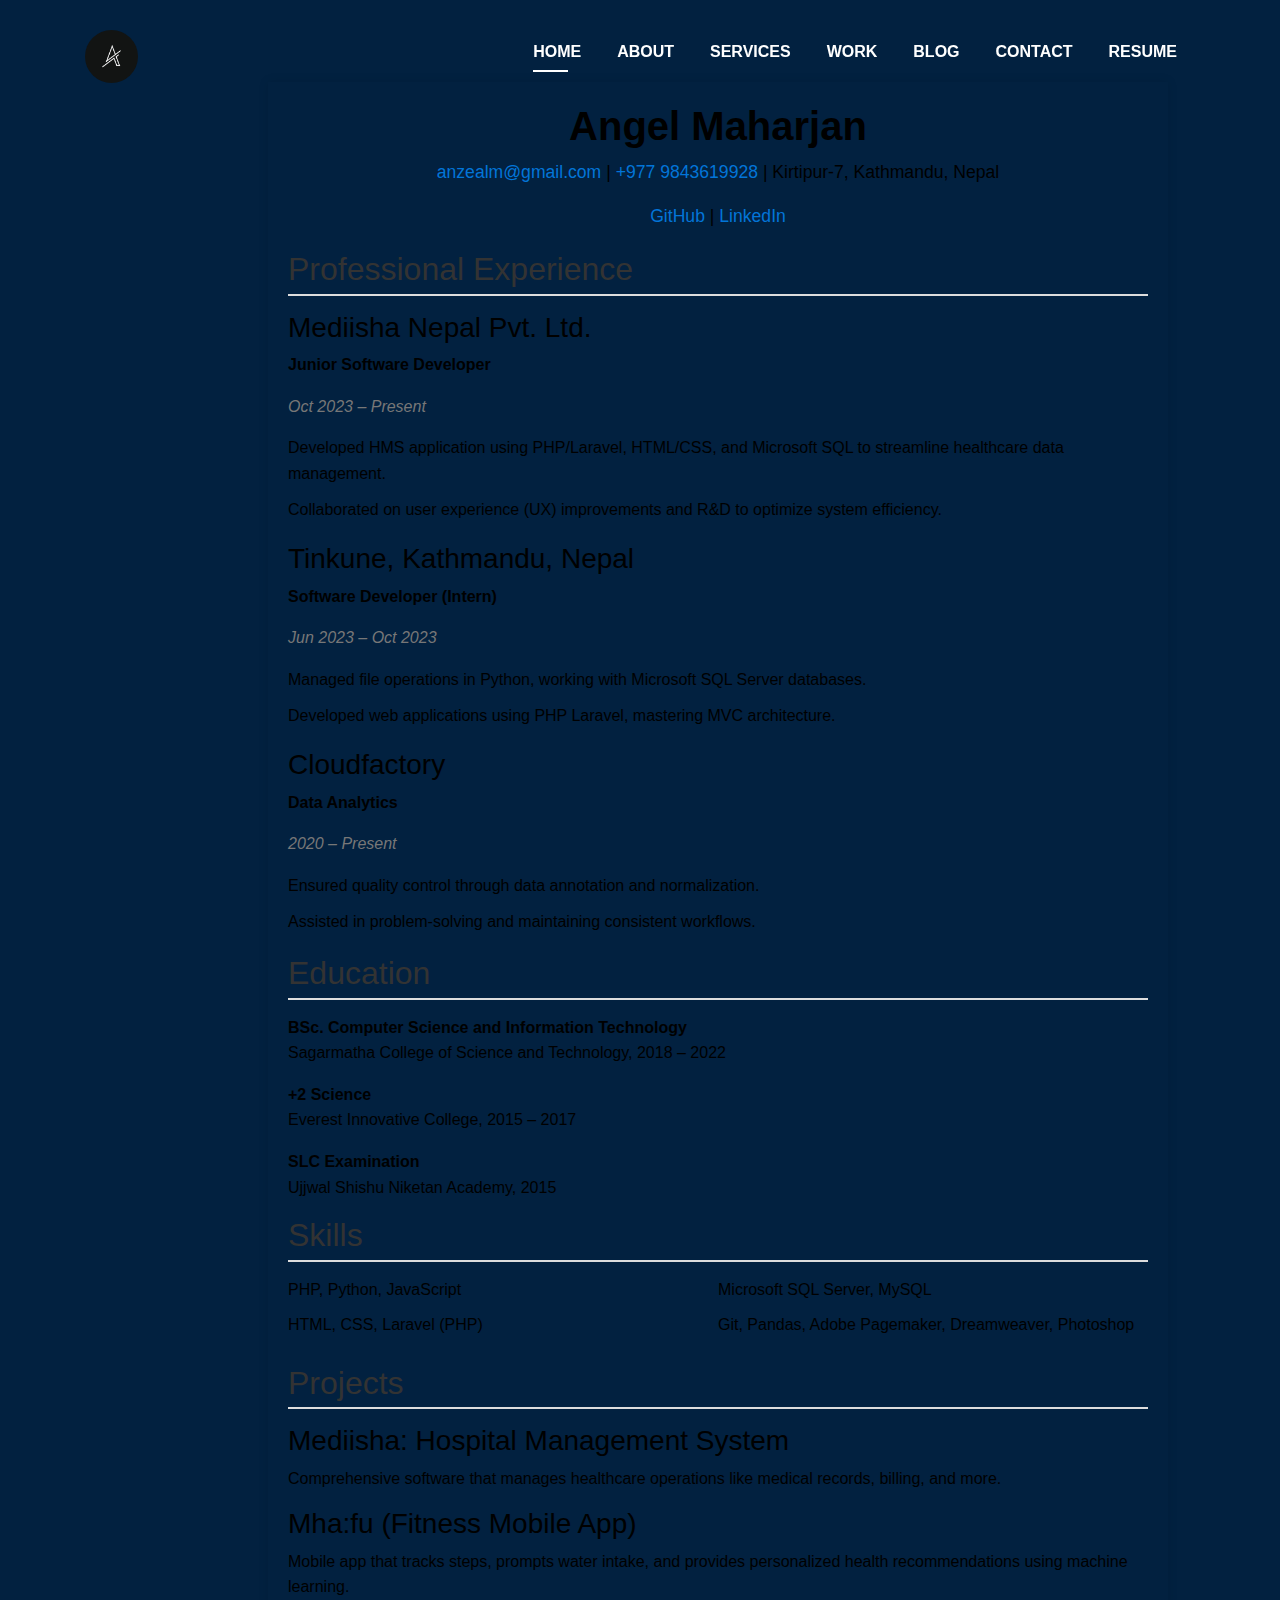
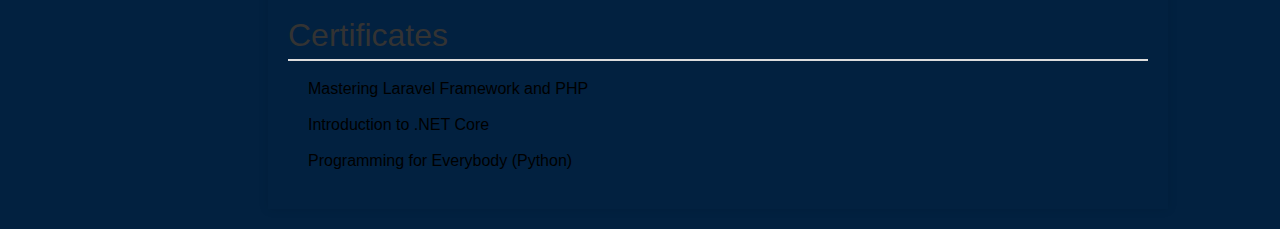
==== Resume.html @ 62391c6b "nice!!" ====
<!DOCTYPE html>
<html lang="en">
<head>
    <meta charset="utf-8">
    <title>Angel Maharjan</title>
    <meta content="width=device-width, initial-scale=1.0" name="viewport">
    <meta content="" name="keywords">
    <meta content="" name="description">

    <!-- Favicons -->
    <link href="img/favicon.png" rel="icon">
    <link href="img/apple-touch-icon.png" rel="apple-touch-icon">

    <!-- Bootstrap CSS File -->
    <link href="lib/bootstrap/css/bootstrap.min.css" rel="stylesheet">

    <!-- Libraries CSS Files -->
    <link href="lib/font-awesome/css/font-awesome.min.css" rel="stylesheet">
    <link href="lib/animate/animate.min.css" rel="stylesheet">
    <link href="lib/ionicons/css/ionicons.min.css" rel="stylesheet">
    <link href="lib/owlcarousel/assets/owl.carousel.min.css" rel="stylesheet">
    <link href="lib/lightbox/css/lightbox.min.css" rel="stylesheet">

    <!-- Main Stylesheet File -->
    <link href="css/style.css" rel="stylesheet">
    <!--HELLO-->
    <!-- =======================================================
      Theme Name: DevFolio
      Theme URL: https://bootstrapmade.com/devfolio-bootstrap-portfolio-html-template/
      Author: BootstrapMade.com
      License: https://bootstrapmade.com/license/
    ======================================================= -->
</head>

<body id="page-top">

    <!--/ Nav Star /-->
    <nav class="navbar navbar-b navbar-trans navbar-expand-md fixed-top" id="mainNav">
        <div class="container">
  
            <a class="navbar-brand js-scroll" href="#page-top">
                <img src="img/favicon.png">
            </a>

            <button class="navbar-toggler collapsed" type="button" data-toggle="collapse" data-target="#navbarDefault"
                    aria-controls="navbarDefault" aria-expanded="false" aria-label="Toggle navigation">
                <span></span>
                <span></span>
                <span></span>
            </button>
            <div class="navbar-collapse collapse justify-content-end" id="navbarDefault">
                <ul class="navbar-nav">
                    <li class="nav-item">
                        <a class="nav-link active" href="index.html#home">Home</a>
                    </li>
                    <li class="nav-item">
                        <a class="nav-link" href="index.html#about">About</a>
                    </li>
                    <li class="nav-item">
                        <a class="nav-link" href="index.html#service">Services</a>
                    </li>
                    <li class="nav-item">
                        <a class="nav-link" href="index.html#work">Work</a>
                    </li>
                    <li class="nav-item">
                        <a class="nav-link" href="index.html#blog">Blog</a>
                    </li>
                    <li class="nav-item">
                        <a class="nav-link" href="index.html#contact">Contact</a>
                    </li>
                    <li class="nav-item">
                        <a class="nav-link js-scroll" a href="Resume.html">Resume</a>
                    </li>
                </ul>
            </div>
        </div>
    </nav>
    <div>
        <style>

            .navbar-brand img {
                width: 40pt;
                height: 40pt;
                border-radius: 50%;
            }
            * {
                padding: 0;
                box-sizing: border-box;
            }

            body {
                font-family: 'Arial', sans-serif;
                color: Black;
                line-height: 1.6;
                background-color: #022140;
                padding: 20px;
            }

            .resume-container {
                max-width: 900px;
                margin-top: 5%;
                margin-left: 20%;
                /*            background: #fff;*/
                padding: 20px;
                box-shadow: 0 0 10px rgba(0, 0, 0, 0.1);
            }

            header {
                text-align: center;
                margin-bottom: 20px;
                
            }

                header h1 {
                    font-size: 2.5em;
                    font-weight: bold;
                    color:black;
                }

            .contact-info, .social-links {
                margin-top: 5px;
                font-size: 1.1em;
            }

                .contact-info a, .social-links a {
                    color: #0275d8;
                    text-decoration: none;
                }

                    .contact-info a:hover, .social-links a:hover {
                        text-decoration: underline;
                    }

            h2 {
                color: #333;
                border-bottom: 2px solid #ddd;
                padding-bottom: 5px;
                margin-bottom: 15px;
            }

            .job, .project {
                margin-bottom: 20px;
                color:black;
            }

            .job-title {
                font-weight: bold;
                    color:Black;
            }

            .job-duration {
                font-style: italic;
                color: #777;
            }

            ul {
                list-style: none;
                padding-left: 0;
            }

                ul li {
                    margin-bottom: 10px;
                }

            .skills ul {
                display: grid;
                grid-template-columns: repeat(2, 1fr);
            }

            .project {
                margin-bottom: 15px;
            }

            .certificates ul {
                margin-left: 20px;
            }
        </style>

        <div class="resume-container" style:"margin-top:100px">
            <header>
                <h1>Angel Maharjan</h1>
                <p class="contact-info">
                    <a href="mailto:anzealm@gmail.com">anzealm@gmail.com</a> |
                    <a href="tel:+9779843619928">+977 9843619928</a> |
                    Kirtipur-7, Kathmandu, Nepal
                </p>
                <p class="social-links">
                    <a href="https://github.com/AnzealMaharzon">GitHub</a> |
                    <a href="https://linkedin.com/in/angel-maharjan-9b1989227">LinkedIn</a>
                </p>
            </header>

            <section class="experience">
                <h2>Professional Experience</h2>

                <div class="job">
                    <h3 style="color:black">Mediisha Nepal Pvt. Ltd.</h3>
                    <p class="job-title">Junior Software Developer</p>
                    <p class="job-duration">Oct 2023 – Present</p>
                    <ul>
                        <li>Developed HMS application using PHP/Laravel, HTML/CSS, and Microsoft SQL to streamline healthcare data management.</li>
                        <li>Collaborated on user experience (UX) improvements and R&D to optimize system efficiency.</li>
                    </ul>
                </div>

                <div class="job">
                    <h3 style="color:black">Tinkune, Kathmandu, Nepal</h3>
                    <p class="job-title">Software Developer (Intern)</p>
                    <p class="job-duration">Jun 2023 – Oct 2023</p>
                    <ul>
                        <li>Managed file operations in Python, working with Microsoft SQL Server databases.</li>
                        <li>Developed web applications using PHP Laravel, mastering MVC architecture.</li>
                    </ul>
                </div>

                <div class="job">
                    <h3 style="color:black">Cloudfactory</h3>
                    <p class="job-title">Data Analytics</p>
                    <p class="job-duration">2020 – Present</p>
                    <ul>
                        <li>Ensured quality control through data annotation and normalization.</li>
                        <li>Assisted in problem-solving and maintaining consistent workflows.</li>
                    </ul>
                </div>
            </section>

            <section class="education">
                <h2>Education</h2>
                <p>
                    <strong>BSc. Computer Science and Information Technology</strong><br>
                    Sagarmatha College of Science and Technology, 2018 – 2022
                </p>
                <p>
                    <strong>+2 Science</strong><br>
                    Everest Innovative College, 2015 – 2017
                </p>
                <p>
                    <strong>SLC Examination</strong><br>
                    Ujjwal Shishu Niketan Academy, 2015
                </p>
            </section>

            <section class="skills">
                <h2>Skills</h2>
                <ul>
                    <li>PHP, Python, JavaScript</li>
                    <li>Microsoft SQL Server, MySQL</li>
                    <li>HTML, CSS, Laravel (PHP)</li>
                    <li>Git, Pandas, Adobe Pagemaker, Dreamweaver, Photoshop</li>
                </ul>
            </section>

            <section class="projects">
                <h2 >Projects</h2>
                <div class="project">
                    <h3 style="color:black">Mediisha: Hospital Management System</h3>
                    <p>Comprehensive software that manages healthcare operations like medical records, billing, and more.</p>
                </div>
                <div class="project">
                    <h3 style="color:black">Mha:fu (Fitness Mobile App)</h3>
                    <p>Mobile app that tracks steps, prompts water intake, and provides personalized health recommendations using machine learning.</p>
                </div>
            </section>

            <section class="certificates">
                <h2>Certificates</h2>
                <ul>
                    <li>Mastering Laravel Framework and PHP</li>
                    <li>Introduction to .NET Core</li>
                    <li>Programming for Everybody (Python)</li>
                </ul>
            </section>
        </div>
    </div>
    </body>
</html>
---- css/style.css ----
/*
  Theme Name: DevFolio
  Theme URL: https://bootstrapmade.com/devfolio-bootstrap-portfolio-html-template/
  Author: BootstrapMade.com
  License: https://bootstrapmade.com/license/
*/

/*======================================
//--//-->   STYLES GENERALES
======================================*/

body {
  background-color: #222323;
  color: #ffffff;
}

h1,
h2,
h3,
h4,
h5,
h6 {
  color: #ffffff;
}

a {
  color: #1e1e1e;
  transition: all 0.5s ease-in-out;
}

a:hover {
  color: #0078ff;
  text-decoration: none;
  transition: all 0.5s ease-in-out;
}

.p-r {
  position: relative;
}

.color-a {
  color: #0078ff;
}

.color-d {
  color: #f5f5f5;
}

.color-text-a {
  color: #4e4e4e;
}

.box-shadow,
.paralax-mf,
.service-box,
.work-box,
.card-blog {
  box-shadow: 0 13px 8px -10px rgba(0, 0, 0, 0.1);
}

.box-shadow-a,
.button:hover {
  box-shadow: 0 0 0 4px #cde1f8;
}

.display-5 {
  font-size: 2.5rem;
  font-weight: 300;
  line-height: 1.1;
}

.display-6 {
  font-size: 2rem;
  font-weight: 300;
  line-height: 1.1;
}

.avatar {
  width: 32px;
  height: 32px;
  margin-right: 4px;
  overflow: hidden;
}

.bg-image {
  background-repeat: no-repeat;
  background-attachment: fixed;
  background-size: cover;
  background-position: center center;
}

.overlay-mf {
  background-color: #0078ff;
}

.overlay-mf {
  position: absolute;
  top: 0;
  left: 0px;
  padding: 0;
  height: 100%;
  width: 100%;
  opacity: .7;
}

.paralax-mf {
  position: relative;
  padding: 8rem 0;
}

.display-table {
  width: 100%;
  height: 100%;
  display: table;
}

.table-cell {
  display: table-cell;
  vertical-align: middle;
}

/*--/ Sections /--*/

.sect-4 {
  padding: 4rem 0;
}

.sect-pt4 {
  padding-top: 4rem;
}

.sect-mt4 {
  margin-top: 4rem;
}

/*--/ Title s /--*/

.title-s {
  font-weight: 600;
  color: #b0b0b0;
  font-size: 1.1rem;
}

/*--/ Title A /--*/

.title-box {
  margin-bottom: 4rem;
}

.title-a {
  font-size: 3rem;
  font-weight: bold;
  text-transform: uppercase;
}

.subtitle-a {
  color: #4e4e4e;
}

.line-mf {
  width: 40px;
  height: 5px;
  background-color: #0078ff;
  margin: 0 auto;
}

/*--/ Title Left /--*/

.title-box-2 {
  margin-bottom: 3rem;
}

.title-left {
  font-size: 2rem;
  position: relative;
}

.title-left:before {
  content: '';
  position: absolute;
  height: 3px;
  background-color: #0078ff;
  width: 100px;
  bottom: -12px;
}

/*------/ Box /------*/

.box-pl2 {
  padding-left: 2rem;
}

.box-shadow-full {
  padding: 3rem 1.25rem;
  position: relative;
  background-color: #333232;
  margin-bottom: 3rem;
  z-index: 2;
  box-shadow: 0 1px 1px 0 rgba(0, 0, 0, 0.06), 0 2px 5px 0 rgba(0, 0, 0, 0.2);
}

/*------/ Socials /------*/

.socials {
  padding: 1.5rem 0;
}

.socials ul li {
  display: inline-block;
}

.socials .ico-circle {
  height: 40px;
  width: 40px;
  font-size: 1.7rem;
  border-radius: 50%;
  line-height: 1.4;
  margin: 0 15px 0 0;
  box-shadow: 0 0 0 3px #0078ff;
  transition: all 500ms ease;
}

.socials .ico-circle:hover {
  background-color: #0078ff;
  color: #fff;
  box-shadow: 0 0 0 3px #cde1f8;
  transition: all 500ms ease;
}

/*------/ Ul resect /------*/

.ul-resect,
.socials ul,
.list-ico,
.blog-wrapper .post-meta ul,
.box-comments .list-comments,
.widget-sidebar .list-sidebar,
.widget-tags ul {
  list-style: none;
  padding-left: 0;
  margin-bottom: 0;
}

.list-ico {
  line-height: 2;
}

.list-ico span {
  color: #0078ff;
  margin-right: 10px;
}

/*------/ Ico Circle /------*/

.ico-circle {
  height: 100px;
  width: 100px;
  font-size: 2rem;
  border-radius: 50%;
  line-height: 1.55;
  margin: 0 auto;
  text-align: center;
  box-shadow: 0 0 0 10px #0078ff;
  display: block;
}

/*------/ Owl Carousel /------*/

.owl-theme .owl-dots {
  text-align: center;
  margin-top: 18px;
}

.owl-theme .owl-dots .owl-dot {
  display: inline-block;
}

.owl-theme .owl-dots .owl-dot span {
  width: 18px;
  height: 7px;
  margin: 5px 5px;
  background: #cde1f8;
  border: 0px solid #cde1f8;
  display: block;
  transition: all 0.6s ease-in-out;
  cursor: pointer;
}

.owl-theme .owl-dots .owl-dot:hover span {
  background-color: #cde1f8;
}

.owl-theme .owl-dots .owl-dot.active span {
  background-color: #1B1B1B;
  width: 25px;
}

/*--/ Scrolltop s /--*/

.scrolltop-mf {
  position: relative;
  display: none;
}

.scrolltop-mf span {
  z-index: 999;
  position: fixed;
  width: 42px;
  height: 42px;
  background-color: #0078ff;
  opacity: .7;
  font-size: 1.6rem;
  line-height: 1.5;
  text-align: center;
  color: #fff;
  top: auto;
  left: auto;
  right: 30px;
  bottom: 50px;
  cursor: pointer;
  border-radius: 50%;
}

/* Back to top button */

.back-to-top {
  position: fixed;
  display: none;
  background: #0078ff;
  color: #fff;
  width: 44px;
  height: 44px;
  text-align: center;
  line-height: 1;
  font-size: 16px;
  border-radius: 50%;
  right: 15px;
  bottom: 15px;
  transition: background 0.5s;
  z-index: 11;
}

.back-to-top i {
  padding-top: 12px;
  color: #fff;
}

/* Prelaoder */

#preloader {
  position: fixed;
  top: 0;
  left: 0;
  right: 0;
  bottom: 0;
  z-index: 9999;
  overflow: hidden;
  background: #fff;
}

#preloader:before {
  content: "";
  position: fixed;
  top: calc(50% - 30px);
  left: calc(50% - 30px);
  border: 6px solid #f2f2f2;
  border-top: 6px solid #0078ff;
  border-radius: 50%;
  width: 60px;
  height: 60px;
  -webkit-animation: animate-preloader 1s linear infinite;
  animation: animate-preloader 1s linear infinite;
}

@-webkit-keyframes animate-preloader {
  0% {
    -webkit-transform: rotate(0deg);
    transform: rotate(0deg);
  }

  100% {
    -webkit-transform: rotate(360deg);
    transform: rotate(360deg);
  }
}

@keyframes animate-preloader {
  0% {
    -webkit-transform: rotate(0deg);
    transform: rotate(0deg);
  }

  100% {
    -webkit-transform: rotate(360deg);
    transform: rotate(360deg);
  }
}

/*======================================
//--//-->   NAVBAR
======================================*/

.navbar-b {
  transition: all .5s ease-in-out;
  background-color: transparent;
  padding-top: 1.563rem;
  padding-bottom: 1.563rem;
}

.navbar-b.navbar-reduce {
  box-shadow: 0px 6px 9px 0px rgba(0, 0, 0, 0.06);
}

.navbar-b.navbar-trans .nav-item,
.navbar-b.navbar-reduce .nav-item {
  position: relative;
  padding-right: 10px;
  padding-left: 0;
}

.navbar-b.navbar-trans .nav-link,
.navbar-b.navbar-reduce .nav-link {
  color: #fff;
  text-transform: uppercase;
  font-weight: 600;
}

.navbar-b.navbar-trans .nav-link:before,
.navbar-b.navbar-reduce .nav-link:before {
  content: '';
  position: absolute;
  margin-left: 0px;
  width: 0%;
  bottom: 0;
  left: 0;
  height: 2px;
  transition: all 500ms ease;
}

.navbar-b.navbar-trans .nav-link:hover,
.navbar-b.navbar-reduce .nav-link:hover {
  color: #1B1B1B;
}

.navbar-b.navbar-trans .nav-link:hover:before,
.navbar-b.navbar-reduce .nav-link:hover:before {
  width: 35px;
}

.navbar-b.navbar-trans .show > .nav-link:before,
.navbar-b.navbar-trans .active > .nav-link:before,
.navbar-b.navbar-trans .nav-link.show:before,
.navbar-b.navbar-trans .nav-link.active:before,
.navbar-b.navbar-reduce .show > .nav-link:before,
.navbar-b.navbar-reduce .active > .nav-link:before,
.navbar-b.navbar-reduce .nav-link.show:before,
.navbar-b.navbar-reduce .nav-link.active:before {
  width: 35px;
}

.navbar-b.navbar-trans .nav-link:before {
  background-color: #fff;
}

.navbar-b.navbar-trans .nav-link:hover {
  color: #fff;
}

.navbar-b.navbar-trans .show > .nav-link,
.navbar-b.navbar-trans .active > .nav-link,
.navbar-b.navbar-trans .nav-link.show,
.navbar-b.navbar-trans .nav-link.active {
  color: #fff;
}

.navbar-b.navbar-reduce {
  transition: all .5s ease-in-out;
  background-color: #fff;
  padding-top: 15px;
  padding-bottom: 15px;
}

.navbar-b.navbar-reduce .nav-link {
  color: #0078ff;
}

.navbar-b.navbar-reduce .nav-link:before {
  background-color: #0078ff;
}

.navbar-b.navbar-reduce .nav-link:hover {
  color: #0078ff;
}

.navbar-b.navbar-reduce .show > .nav-link,
.navbar-b.navbar-reduce .active > .nav-link,
.navbar-b.navbar-reduce .nav-link.show,
.navbar-b.navbar-reduce .nav-link.active {
  color: #0078ff;
}

.navbar-b.navbar-reduce .navbar-brand {
  color: #0078ff;
}

.navbar-b.navbar-reduce .navbar-toggler span {
  background-color: #1B1B1B;
}

.navbar-b .navbar-brand {
  color: #fff;
  font-size: 1.6rem;
  font-weight: 600;
}

.navbar-b .navbar-nav .dropdown-item.show .dropdown-menu,
.navbar-b .dropdown.show .dropdown-menu,
.navbar-b .dropdown-btn.show .dropdown-menu {
  -webkit-transform: translate3d(0px, 0px, 0px);
  transform: translate3d(0px, 0px, 0px);
  visibility: visible !important;
}

.navbar-b .dropdown-menu {
  margin: 1.12rem 0 0;
  border-radius: 0;
}

.navbar-b .dropdown-menu .dropdown-item {
  padding: .7rem 1.7rem;
  transition: all 500ms ease;
}

.navbar-b .dropdown-menu .dropdown-item:hover {
  background-color: #0078ff;
  color: #fff;
  transition: all 500ms ease;
}

.navbar-b .dropdown-menu .dropdown-item.active {
  background-color: #0078ff;
}

/*--/ Hamburger Navbar /--*/

.navbar-toggler {
  position: relative;
}

.navbar-toggler:focus,
.navbar-toggler:active {
  outline: 0;
}

.navbar-toggler span {
  display: block;
  background-color: #fff;
  height: 3px;
  width: 25px;
  margin-top: 4px;
  margin-bottom: 4px;
  -webkit-transform: rotate(0deg);
  transform: rotate(0deg);
  left: 0;
  opacity: 1;
}

.navbar-toggler span:nth-child(1),
.navbar-toggler span:nth-child(3) {
  transition: -webkit-transform .35s ease-in-out;
  transition: transform .35s ease-in-out;
  transition: transform .35s ease-in-out, -webkit-transform .35s ease-in-out;
}

.navbar-toggler:not(.collapsed) span:nth-child(1) {
  position: absolute;
  left: 12px;
  top: 10px;
  -webkit-transform: rotate(135deg);
  transform: rotate(135deg);
  opacity: 0.9;
}

.navbar-toggler:not(.collapsed) span:nth-child(2) {
  height: 12px;
  visibility: hidden;
  background-color: transparent;
}

.navbar-toggler:not(.collapsed) span:nth-child(3) {
  position: absolute;
  left: 12px;
  top: 10px;
  -webkit-transform: rotate(-135deg);
  transform: rotate(-135deg);
  opacity: 0.9;
}

/*======================================
//--//-->   INTRO
======================================*/

.intro {
  height: 100vh;
  position: relative;
  color: #fff;
}

.intro .intro-content {
  text-align: center;
  position: absolute;
}

.intro .overlay-itro {
  background-color: rgba(0, 0, 0, 0.6);
  position: absolute;
  top: 0;
  left: 0px;
  padding: 0;
  height: 100%;
  width: 100%;
  opacity: .9;
}

.intro .intro-title {
  color: #fff;
  font-weight: 600;
  font-size: 3rem;
}

.intro .intro-subtitle {
  font-size: 1.5rem;
  font-weight: 300;
}

.intro .text-slider-items {
  display: none;
}

.intro-single {
  height: 350px;
}

.intro-single .intro-content {
  margin-top: 30px;
}

.intro-single .intro-title {
  text-transform: uppercase;
  font-size: 3rem;
}

.intro-single .breadcrumb {
  background-color: transparent;
  color: #0078ff;
}

.intro-single .breadcrumb .breadcrumb-item:before {
  color: #cde1f8;
}

.intro-single .breadcrumb .breadcrumb-item.active {
  color: #cde1f8;
}

.intro-single .breadcrumb a {
  color: #fff;
}

/*======================================
//--//-->   ABOUT
======================================*/

.about-mf .box-shadow-full {
  padding-top: 4rem;
  padding-bottom: 4rem;
}

.about-mf .about-img {
  margin-bottom: 2rem;
}

.about-mf .about-img img {
  margin-left: 10px;
}

.skill-mf span {
  color: #ffffff;
}

.skill-mf .progress {
  background-color: #ffffff;
  margin: .5rem 0 1.2rem 0;
  border-radius: 0;
  height: .7rem;
}

.skill-mf .progress .progress-bar {
  height: .7rem;
  background-color: #5a5757c9;
}

/*======================================
//--//-->   SERVICES
======================================*/

.service-box {
  background-color: #fff;
  padding: 2.5rem 1.3rem;
  border-radius: 1rem;
  margin-bottom: 3rem;
}

.service-box:hover .ico-circle {
  transition: all 500ms ease;
  color: #fff;
  background-color: #0078ff;
  box-shadow: 0 0 0 10px #cde1f8;
}

.service-box .service-ico {
  margin-bottom: 1rem;
  color: #1e1e1e;
}

.service-box .ico-circle {
  transition: all 500ms ease;
  font-size: 4rem;
}

.service-box .s-title {
  font-size: 1.4rem;
  text-transform: uppercase;
  text-align: center;
  padding: .4rem 0;
}

.service-box .s-description {
  color: #4e4e4e;
}

/*======================================
//--//-->   COUNTER
======================================*/

.counter-box {
  color: #fff;
  text-align: center;
}

.counter-ico {
  margin-bottom: 1rem;
}

.counter-ico .ico-circle {
  height: 60px;
  width: 60px;
  line-height: 1.8;
  box-shadow: 0 0 0 10px #cde1f8;
}

.counter-num .counter {
  font-size: 2rem;
  margin-bottom: 0;
}

/*======================================
//--//-->   PORTFOLIO
======================================*/

.work-box {
  margin-bottom: 3rem;
  -webkit-backface-visibility: hidden;
  backface-visibility: hidden;
  background-color: #fff;
}

.work-box:hover img {
  -webkit-transform: scale(1.3);
  transform: scale(1.3);
}

.work-img {
  display: block;
  overflow: hidden;
}

.work-img img {
  transition: all 1s;
}

.work-content {
  padding: 2rem 3% 1rem 4%;
}

.work-content .w-more {
  color: #4e4e4e;
  font-size: .8rem;
}

.work-content .w-more .w-ctegory {
  color: #0078ff;
}

.work-content .w-like {
  font-size: 2.5rem;
  color: #0078ff;
  float: right;
}

.work-content .w-like a {
  color: #0078ff;
}

.work-content .w-like .num-like {
  font-size: .7rem;
}

.w-title {
  font-size: 1.2rem;
}

/*======================================
//--//-->   TESTIMONIALS
======================================*/

.testimonials .owl-carousel .owl-item img {
  width: auto;
}

.testimonial-box {
  color: #fff;
  text-align: center;
}

.testimonial-box .author-test {
  margin-top: 1rem;
}

.testimonial-box .author-test img {
  margin: 0 auto;
}

.testimonial-box .author {
  color: #fff;
  text-transform: uppercase;
  font-weight: 600;
  margin: 1rem 0;
  display: block;
  font-size: 1.4rem;
}

.testimonial-box .comit {
  font-size: 2rem;
  color: #0078ff;
  background-color: #fff;
  width: 52px;
  height: 52px;
  display: block;
  margin: 0 auto;
  border-radius: 50%;
  line-height: 1.6;
}

/*======================================
//--//-->   BLOG
======================================*/

.card-blog .card-body {
  position: relative;
}

.card-blog .card-category-box {
  position: absolute;
  text-align: center;
  top: -16px;
  left: 15px;
  right: 15px;
  line-height: 25px;
  overflow: hidden;
}

.card-blog .card-category {
  display: inline-block;
  color: #fff;
  padding: 0 15px 5px;
  overflow: hidden;
  background-color: #0078ff;
  border-radius: 4px;
}

.card-blog .card-category .category {
  color: #fff;
  display: inline-block;
  text-transform: uppercase;
  font-size: .7rem;
  letter-spacing: .1px;
  margin-bottom: 0;
}

.card-blog .card-title {
  font-size: 1.3rem;
  margin-top: .6rem;
}

.card-blog .card-description {
  color: #4e4e4e;
}

.card-blog .post-author {
  display: inline-block;
}

.card-blog .post-date {
  color: #4e4e4e;
  display: inline-block;
  float: right;
}

/*======================================
//--//-->   BLOG-SINGLE
======================================*/

.post-box,
.form-comments,
.box-comments,
.widget-sidebar {
  padding: 2rem;
  background-color: #fff;
  margin-bottom: 3rem;
}

.blog-wrapper .article-title {
  font-size: 1.5rem;
}

.blog-wrapper .post-meta {
  margin: 1rem 0;
}

.blog-wrapper .post-meta ul {
  border-left: 4px solid #0078ff;
  margin-top: 1rem;
}

.blog-wrapper .post-meta ul li {
  display: inline-block;
  margin-left: 15px;
}

.blog-wrapper .post-meta ul a {
  color: #0078ff;
}

.blog-wrapper .post-meta ul span {
  color: #1e1e1e;
}

.blog-wrapper .blockquote {
  border-left: 4px solid #0078ff;
  padding: 18px;
  font-style: italic;
}

/*------/ Comments /------*/

.box-comments .list-comments li {
  padding-bottom: 40px;
}

.box-comments .list-comments .comment-avatar {
  display: table-cell;
  vertical-align: top;
}

.box-comments .list-comments .comment-avatar img {
  width: 80px;
  height: 80px;
}

.box-comments .list-comments .comment-author {
  font-size: 1.3rem;
}

.box-comments .list-comments .comment-details {
  display: table-cell;
  vertical-align: top;
  padding-left: 25px;
}

.box-comments .list-comments a {
  color: #0078ff;
}

.box-comments .list-comments span {
  color: #1e1e1e;
  font-style: italic;
}

.box-comments .comment-children {
  margin-left: 40px;
}

/*------/ Sidebar /------*/

.widget-sidebar .sidebar-title {
  font-size: 1.6rem;
  font-weight: 600;
  border-left: 5px solid #0078ff;
  padding-left: 15px;
  text-transform: uppercase;
  margin-bottom: 1.5rem;
}

.widget-sidebar .list-sidebar li {
  position: relative;
  padding: 6px 0 6px 24px;
}

.widget-sidebar .list-sidebar li:before {
  position: absolute;
  content: "";
  width: 10px;
  height: 1px;
  left: 0;
  background-color: #0078ff;
  top: 20px;
}

.sidebar-search input {
  background-color: #fff;
  border-radius: 0;
  transition: all 0.5s ease-in-out;
}

.sidebar-search .btn-search {
  background-color: #0078ff;
  border-color: #0078ff;
  border-radius: 0;
  padding-left: 20px;
  padding-right: 20px;
}

.widget-tags ul li {
  display: inline-block;
  background-color: #0078ff;
  padding: .2rem .6rem;
  margin-bottom: .5rem;
  border-radius: 15px;
}

.widget-tags ul li a {
  color: #fff;
}

/*======================================
//--//-->   CONTACT
======================================*/

.footer-paralax {
  padding: 4rem 0 0 0;
}

.contact-mf {
  margin-top: 4rem;
}

/*======================================
//--//-->   FOOTER
======================================*/

footer {
  text-align: center;
  color: #fff;
  padding-bottom: 4rem;
}

footer .copyright {
  margin-bottom: .3rem;
}

footer .credits {
  margin-bottom: 0;
}

footer .credits a {
  color: #fff;
}

/*======================================
//--//-->   CONtaCT FORM
======================================*/

#sendmessage {
  color: #0078ff;
  border: 1px solid #0078ff;
  display: none;
  text-align: center;
  padding: 15px;
  font-weight: 600;
  margin-bottom: 15px;
}

#errormessage {
  color: red;
  display: none;
  border: 1px solid red;
  text-align: center;
  padding: 15px;
  font-weight: 600;
  margin-bottom: 15px;
}

#sendmessage.show,
#errormessage.show,
.show {
  display: block;
}

.validation {
  color: red;
  display: none;
  margin: 0 0 20px;
  font-weight: 400;
  font-size: 13px;
}

/*======================================
//--//-->   BUTTON
======================================*/

.button {
  display: inline-block;
  padding: .3rem .6rem;
  text-align: center;
  vertical-align: middle;
  -webkit-user-select: none;
  -moz-user-select: none;
  -ms-user-select: none;
  user-select: none;
  font-size: 1rem;
  border-radius: .3rem;
  border: 1px solid transparent;
  transition: all 500ms ease;
  cursor: pointer;
}

.button:focus {
  outline: 0;
}

.button:hover {
  background-color: #0062d3;
  color: #fff;
  transition: all 500ms ease;
}

.button-a {
  background-color: #0078ff;
  color: #fff;
  border-color: #cde1f8;
}

.button-big {
  padding: .9rem 2.3rem;
  font-size: 1.2rem;
}

.button-rouded {
  border-radius: 5rem;
}

.btn-lg {
  padding: .5rem 1rem;
  font-size: 1.25rem;
  line-height: 1.5;
  border-radius: .3rem;
}

@media (min-width: 577px) {
  .counter-box {
    margin-bottom: 1.8rem;
  }
}

@media (min-width: 767px) {
  .about-mf .box-pl2 {
    margin-top: 3rem;
    padding-left: 0rem;
  }

  .card-blog {
    margin-bottom: 3rem;
  }

  .contact-mf .box-pl2 {
    margin-top: 3rem;
    padding-left: 0rem;
  }
}

@media (min-width: 768px) {
  .box-shadow-full {
    padding: 3rem;
  }

  .navbar-b.navbar-trans .nav-item,
  .navbar-b.navbar-reduce .nav-item {
    padding-left: 10px;
  }

  .navbar-b.navbar-trans .nav-link:before,
  .navbar-b.navbar-reduce .nav-link:before {
    margin-left: 18px;
  }

  .intro .intro-title {
    font-size: 4.5rem;
  }

  .intro .intro-subtitle {
    font-size: 2.5rem;
  }

  .intro-single .intro-title {
    font-size: 3.5rem;
  }

  .testimonial-box .description {
    padding: 0 5rem;
  }

  .post-box,
  .form-comments,
  .box-comments,
  .widget-sidebar {
    padding: 3rem;
  }

  .blog-wrapper .article-title {
    font-size: 1.9rem;
  }

  .box-comments .list-comments .comment-author {
    font-size: 1.5rem;
  }
}

@media (min-width: 992px) {
  .testimonial-box .description {
    padding: 0 8rem;
  }
}

@media (min-width: 1200px) {
  .testimonial-box .description {
    padding: 0 13rem;
  }
}

@media (max-width: 1024px) {
  .bg-image {
    background-attachment: scroll;
  }
}

@media (max-width: 768px) {
  .back-to-top {
    bottom: 15px;
  }
}
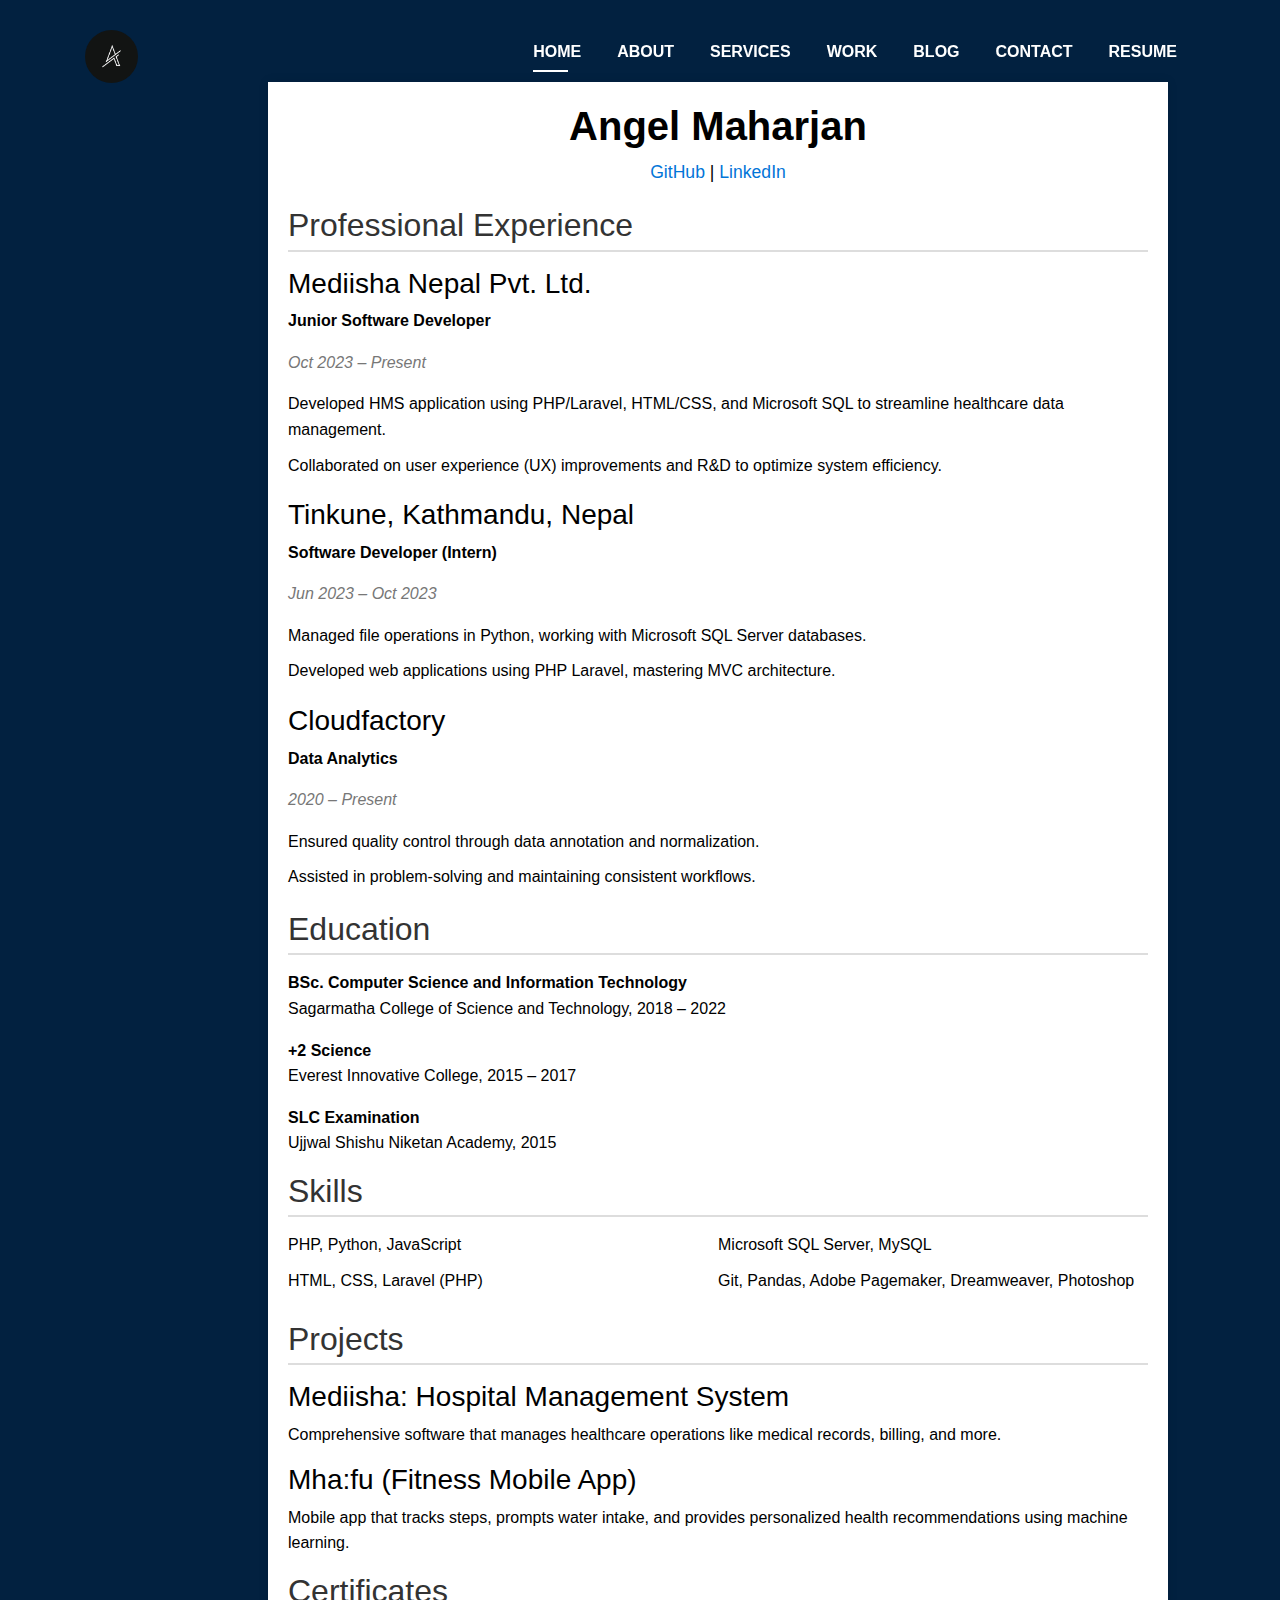
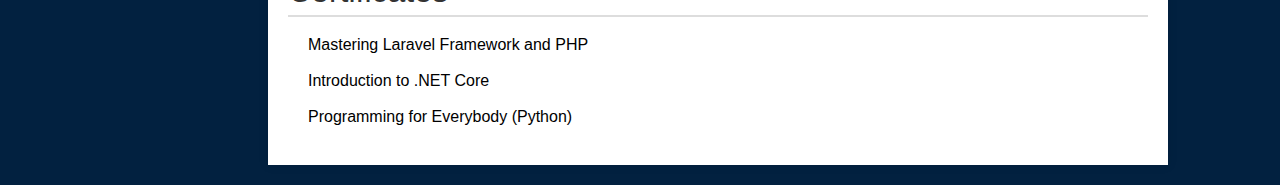
==== commit 2e31baa2: "all good" ====
--- a/Resume.html
+++ b/Resume.html
@@ -102,7 +102,7 @@
                 max-width: 900px;
                 margin-top: 5%;
                 margin-left: 20%;
-                /*            background: #fff;*/
+                           background: #fff;
                 padding: 20px;
                 box-shadow: 0 0 10px rgba(0, 0, 0, 0.1);
             }
@@ -181,11 +181,11 @@
         <div class="resume-container" style:"margin-top:100px">
             <header>
                 <h1>Angel Maharjan</h1>
-                <p class="contact-info">
+                <!-- <p class="contact-info">
                     <a href="mailto:anzealm@gmail.com">anzealm@gmail.com</a> |
                     <a href="tel:+9779843619928">+977 9843619928</a> |
                     Kirtipur-7, Kathmandu, Nepal
-                </p>
+                </p> -->
                 <p class="social-links">
                     <a href="https://github.com/AnzealMaharzon">GitHub</a> |
                     <a href="https://linkedin.com/in/angel-maharjan-9b1989227">LinkedIn</a>
--- a/css/style.css
+++ b/css/style.css
@@ -10,8 +10,8 @@
 ======================================*/
 
 body {
-  background-color: #222323;
-  color: #ffffff;
+    background-color: #022140;
+    color: #ffffff;
 }
 
 h1,
@@ -136,9 +136,9 @@
 /*--/ Title s /--*/
 
 .title-s {
-  font-weight: 600;
-  color: #b0b0b0;
-  font-size: 1.1rem;
+    font-weight: 600;
+    color: #ffffff;
+    font-size: 1.1rem;
 }
 
 /*--/ Title A /--*/
@@ -158,10 +158,10 @@
 }
 
 .line-mf {
-  width: 40px;
-  height: 5px;
-  background-color: #0078ff;
-  margin: 0 auto;
+    width: 40px;
+    height: 5px;
+    background-color: #ACA885;
+    margin: 0 auto;
 }
 
 /*--/ Title Left /--*/
@@ -175,14 +175,14 @@
   position: relative;
 }
 
-.title-left:before {
-  content: '';
-  position: absolute;
-  height: 3px;
-  background-color: #0078ff;
-  width: 100px;
-  bottom: -12px;
-}
+    .title-left:before {
+        content: '';
+        position: absolute;
+        height: 3px;
+        background-color: #9ad589;
+        width: 100px;
+        bottom: -12px;
+    }
 
 /*------/ Box /------*/
 
@@ -191,12 +191,12 @@
 }
 
 .box-shadow-full {
-  padding: 3rem 1.25rem;
-  position: relative;
-  background-color: #333232;
-  margin-bottom: 3rem;
-  z-index: 2;
-  box-shadow: 0 1px 1px 0 rgba(0, 0, 0, 0.06), 0 2px 5px 0 rgba(0, 0, 0, 0.2);
+    padding: 3rem 1.25rem;
+    position: relative;
+    background-color: #265077;
+    margin-bottom: 3rem;
+    z-index: 2;
+    box-shadow: 0 1px 1px 0 rgba(0, 0, 0, 0.06), 0 2px 5px 0 rgba(0, 0, 0, 0.2);
 }
 
 /*------/ Socials /------*/
@@ -697,7 +697,7 @@
 
 .skill-mf .progress .progress-bar {
   height: .7rem;
-  background-color: #5a5757c9;
+  background-color: #55be5b;
 }
 
 /*======================================
